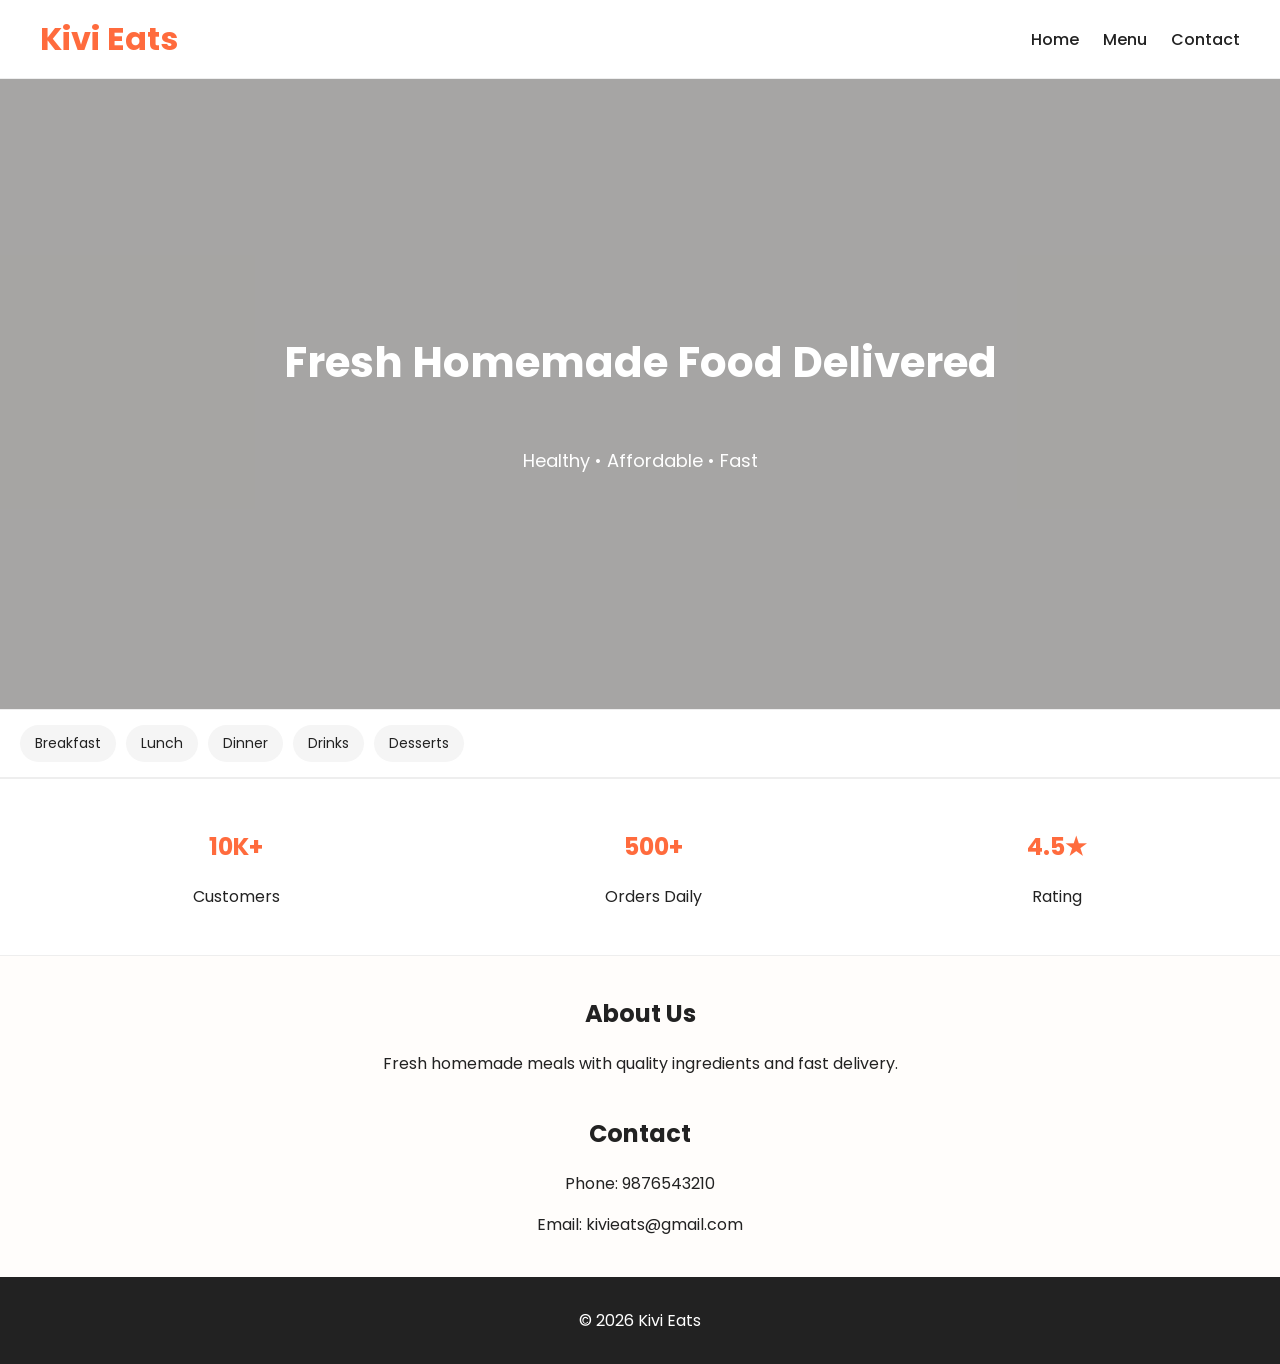
==== index.html @ 1bcd3f33 "Add files via upload" ====
<!DOCTYPE html>
<html lang="en">
<head>
    <meta charset="UTF-8">
    <meta name="viewport" content="width=device-width, initial-scale=1.0">
    <title>Kivi Eats</title>
    <link rel="stylesheet" href="style.css">
</head>

<body>

<!-- NAVBAR -->
<header class="navbar">
    <h1>Kivi Eats</h1>
    <nav>
        <a href="index.html">Home</a>
        <a href="menu.html">Menu</a>   
        <a href="#contact">Contact</a>
    </nav>
</header>

<!-- HERO -->
<section class="hero">
    <h2>Fresh Homemade Food Delivered</h2>
    <p>Healthy • Affordable • Fast</p>
</section>

<!-- CATEGORY BAR -->
<section class="category-bar">
    <a href="menu.html#breakfast">Breakfast</a>
    <a href="menu.html#lunch">Lunch</a>
    <a href="menu.html#dinner">Dinner</a>
    <a href="menu.html#drinks">Drinks</a>
    <a href="menu.html#desserts">Desserts</a>
</section>

<!-- STATS -->
<section class="stats">
    <div>
        <h2>10K+</h2>
        <p>Customers</p>
    </div>
    <div>
        <h2>500+</h2>
        <p>Orders Daily</p>
    </div>
    <div>
        <h2>4.5★</h2>
        <p>Rating</p>
    </div>
</section>

<!-- ABOUT -->
<section class="about">
    <h2>About Us</h2>
    <p>Fresh homemade meals with quality ingredients and fast delivery.</p>
</section>

<!-- CONTACT -->
<section class="contact" id="contact">
    <h2>Contact</h2>
    <p>Phone: 9876543210</p>
    <p>Email: kivieats@gmail.com</p>
</section>

<footer>
    <p>© 2026 Kivi Eats</p>
</footer>

</body>
</html>
---- style.css ----
/* FONT */
@import url('https://fonts.googleapis.com/css2?family=Poppins:wght@300;500;600;700&display=swap');

/* COLORS */
:root {
    --primary: #ff6b3d;
    --bg: #fffdfb;
    --card: #ffffff;
    --text: #222;
    --muted: #777;
}

/* GLOBAL */
body {
    margin: 0;
    font-family: 'Poppins', sans-serif;
    background: var(--bg);
    color: var(--text);
}

/* NAVBAR */
.navbar {
    display: flex;
    justify-content: space-between;
    align-items: center;
    padding: 15px 40px;
    background: white;
    border-bottom: 1px solid #eee;
}

.navbar h1 {
    margin: 0;
    color: var(--primary);
}

.navbar nav a {
    margin-left: 20px;
    text-decoration: none;
    color: var(--text);
    font-weight: 500;
}

/* HERO */
.hero {
    height: 70vh;
    background: url('https://images.unsplash.com/photo-1504674900247-0877df9cc836') no-repeat center/cover;
    display: flex;
    flex-direction: column;
    justify-content: center;
    align-items: center;
    color: white;
    text-align: center;
    position: relative;
}

/* DARK OVERLAY */
.hero::before {
    content: "";
    position: absolute;
    inset: 0;
    background: rgba(0,0,0,0.35);
}

.hero h2, .hero p {
    position: relative;
}

.hero h2 {
    font-size: 42px;
}

.hero p {
    font-size: 18px;
}

/* CATEGORY BAR */
.category-bar {
    display: flex;
    gap: 10px;
    padding: 15px 20px;
    background: white;
    border-top: 1px solid #eee;
    border-bottom: 1px solid #eee;
    overflow-x: auto;
}

.category-bar a {
    text-decoration: none;
    padding: 8px 15px;
    background: #f5f5f5;
    border-radius: 20px;
    color: var(--text);
    font-size: 14px;
    white-space: nowrap;
    transition: 0.2s;
}

.category-bar a:hover {
    background: var(--primary);
    color: white;
}

/* MENU TITLE */
.menu-title {
    text-align: center;
    margin: 25px 0;
    font-size: 28px;
}

/* MENU SECTION */
.menu-section {
    margin: 20px 0;
}

.menu-section h2 {
    margin-left: 20px;
    color: var(--primary);
}

/* HORIZONTAL SCROLL */
.horizontal-scroll {
    display: flex;
    gap: 15px;
    overflow-x: auto;
    padding: 15px 20px;
}

/* FOOD CARD */
.food-card {
    min-width: 170px;
    background: var(--card);
    padding: 15px;
    border-radius: 10px;
    border-top: 3px solid var(--primary);
    box-shadow: 0 4px 10px rgba(0,0,0,0.08);
    transition: 0.2s;
}

.food-card:hover {
    transform: translateY(-5px);
}

.food-card h3 {
    margin: 0;
    font-size: 15px;
}

.food-card p {
    margin-top: 5px;
    color: var(--primary);
    font-weight: 600;
}

/* STATS */
.stats {
    display: flex;
    justify-content: space-around;
    padding: 30px;
    background: white;
    border-top: 1px solid #eee;
    border-bottom: 1px solid #eee;
    text-align: center;
}

.stats h2 {
    color: var(--primary);
}

/* ABOUT + CONTACT */
.about, .contact {
    max-width: 800px;
    margin: 40px auto;
    text-align: center;
}

/* ORDER PAGE */
.order-container {
    max-width: 400px;
    margin: 80px auto;
    padding: 25px;
    background: white;
    border-radius: 10px;
    box-shadow: 0 8px 20px rgba(0,0,0,0.1);
}

input, select, button {
    width: 100%;
    padding: 10px;
    margin: 10px 0;
    border-radius: 5px;
    border: 1px solid #ccc;
}

button {
    background: var(--primary);
    color: white;
    border: none;
}

button:hover {
    background: #e55a2f;
}

/* BILL */
.bill-box {
    margin-top: 15px;
    padding: 10px;
    background: #f5f5f5;
    border-radius: 6px;
}

/* FOOTER */
footer {
    text-align: center;
    padding: 15px;
    background: #222;
    color: white;
}

/* SCROLLBAR */
.horizontal-scroll::-webkit-scrollbar {
    height: 5px;
}

.horizontal-scroll::-webkit-scrollbar-thumb {
    background: #ccc;
    border-radius: 10px;
}

/* MOBILE */
@media (max-width: 600px) {
    .hero h2 {
        font-size: 26px;
    }

    .navbar {
        padding: 10px 20px;
    }
}
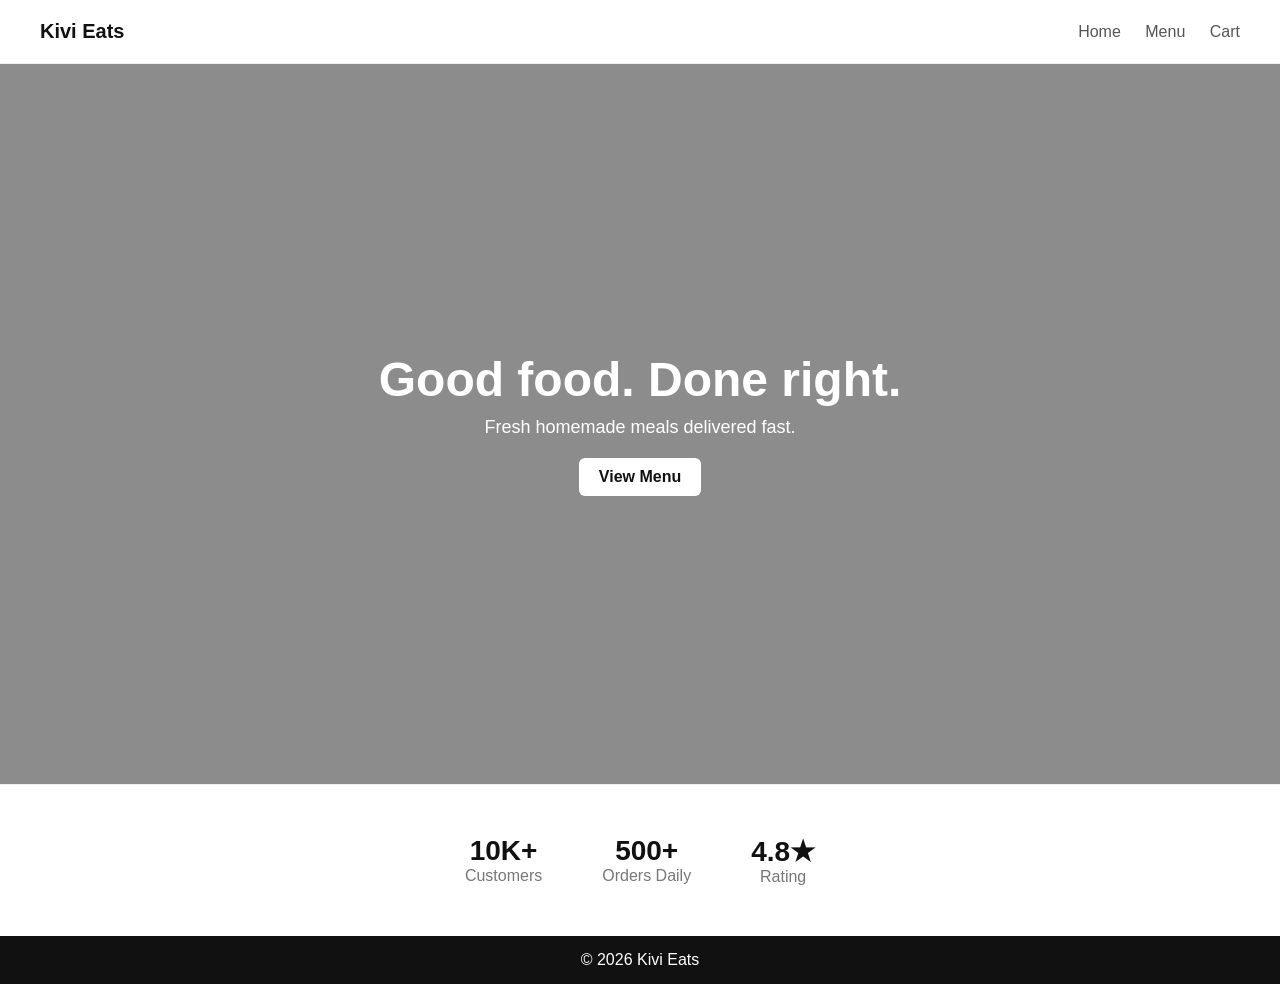
==== commit 2c2ad6b8: "index.html" ====
--- a/index.html
+++ b/index.html
@@ -1,37 +1,31 @@
 <!DOCTYPE html>
 <html lang="en">
 <head>
-    <meta charset="UTF-8">
-    <meta name="viewport" content="width=device-width, initial-scale=1.0">
-    <title>Kivi Eats</title>
-    <link rel="stylesheet" href="style.css">
+<meta charset="UTF-8">
+<meta name="viewport" content="width=device-width, initial-scale=1.0">
+<title>Kivi Eats</title>
+<link rel="stylesheet" href="style.css">
 </head>
 
 <body>
 
-<!-- NAVBAR -->
+<div class="loader" id="loader">
+    <div></div>
+</div>
+
 <header class="navbar">
     <h1>Kivi Eats</h1>
     <nav>
         <a href="index.html">Home</a>
-        <a href="menu.html">Menu</a>   
-        <a href="#contact">Contact</a>
+        <a href="menu.html">Menu</a>
+        <a href="order.html">Cart</a>
     </nav>
 </header>
 
-<!-- HERO -->
 <section class="hero">
-    <h2>Fresh Homemade Food Delivered</h2>
-    <p>Healthy • Affordable • Fast</p>
-</section>
-
-<!-- CATEGORY BAR -->
-<section class="category-bar">
-    <a href="menu.html#breakfast">Breakfast</a>
-    <a href="menu.html#lunch">Lunch</a>
-    <a href="menu.html#dinner">Dinner</a>
-    <a href="menu.html#drinks">Drinks</a>
-    <a href="menu.html#desserts">Desserts</a>
+    <h2>Good food. Done right.</h2>
+    <p>Fresh homemade meals delivered fast.</p>
+    <a href="menu.html" class="btn">View Menu</a>
 </section>
 
 <!-- STATS -->
@@ -45,27 +39,15 @@
         <p>Orders Daily</p>
     </div>
     <div>
-        <h2>4.5★</h2>
+        <h2>4.8★</h2>
         <p>Rating</p>
     </div>
-</section>
-
-<!-- ABOUT -->
-<section class="about">
-    <h2>About Us</h2>
-    <p>Fresh homemade meals with quality ingredients and fast delivery.</p>
-</section>
-
-<!-- CONTACT -->
-<section class="contact" id="contact">
-    <h2>Contact</h2>
-    <p>Phone: 9876543210</p>
-    <p>Email: kivieats@gmail.com</p>
 </section>
 
 <footer>
     <p>© 2026 Kivi Eats</p>
 </footer>
 
+<script src="script.js"></script>
 </body>
-</html>+</html>
--- a/style.css
+++ b/style.css
@@ -1,239 +1,287 @@
-/* FONT */
-@import url('https://fonts.googleapis.com/css2?family=Poppins:wght@300;500;600;700&display=swap');
-
-/* COLORS */
-:root {
-    --primary: #ff6b3d;
-    --bg: #fffdfb;
-    --card: #ffffff;
-    --text: #222;
-    --muted: #777;
-}
-
-/* GLOBAL */
+
+* {
+    margin: 0;
+    padding: 0;
+    box-sizing: border-box;
+    transition: all 0.25s ease;
+}
+
 body {
-    margin: 0;
-    font-family: 'Poppins', sans-serif;
-    background: var(--bg);
-    color: var(--text);
-}
-
-/* NAVBAR */
+    font-family: -apple-system, BlinkMacSystemFont, "Segoe UI", sans-serif;
+    background: #ffffff;
+    color: #111;
+    opacity: 0;
+    animation: fadeIn 0.6s ease forwards;
+}
+
+@keyframes fadeIn {
+    to { opacity: 1; }
+}
+
 .navbar {
     display: flex;
     justify-content: space-between;
     align-items: center;
-    padding: 15px 40px;
-    background: white;
+    padding: 20px 40px;
     border-bottom: 1px solid #eee;
+    background: white;
 }
 
 .navbar h1 {
-    margin: 0;
-    color: var(--primary);
-}
-
-.navbar nav a {
+    font-size: 20px;
+    font-weight: 600;
+}
+
+.navbar a {
+    text-decoration: none;
+    color: #555;
     margin-left: 20px;
-    text-decoration: none;
-    color: var(--text);
-    font-weight: 500;
-}
-
-/* HERO */
+}
+
+.navbar a:hover {
+    color: #111;
+}
 .hero {
-    height: 70vh;
-    background: url('https://images.unsplash.com/photo-1504674900247-0877df9cc836') no-repeat center/cover;
+    height: 80vh;
+    background: url('https://images.unsplash.com/photo-1504674900247-0877df9cc836') center/cover no-repeat;
     display: flex;
     flex-direction: column;
     justify-content: center;
     align-items: center;
-    color: white;
+    position: relative;
     text-align: center;
-    position: relative;
-}
-
-/* DARK OVERLAY */
+    color: white;
+}
+
 .hero::before {
     content: "";
     position: absolute;
     inset: 0;
-    background: rgba(0,0,0,0.35);
-}
-
-.hero h2, .hero p {
-    position: relative;
+    background: rgba(0,0,0,0.45);
 }
 
 .hero h2 {
-    font-size: 42px;
+    font-size: 48px;
+    margin-bottom: 10px;
+    position: relative;
 }
 
 .hero p {
     font-size: 18px;
-}
-
-/* CATEGORY BAR */
-.category-bar {
-    display: flex;
-    gap: 10px;
-    padding: 15px 20px;
-    background: white;
+    margin-bottom: 20px;
+    position: relative;
+}
+
+/* BUTTON */
+.btn {
+    padding: 10px 20px;
+    border-radius: 6px;
+    background: white;
+    color: #111;
+    text-decoration: none;
+    font-weight: 600;
+    position: relative;
+}
+
+.btn:hover {
+    transform: scale(1.05);
+}
+
+.btn:active {
+    transform: scale(0.97);
+}
+.stats {
+    display: flex;
+    justify-content: center;
+    gap: 60px;
+    padding: 50px 20px;
     border-top: 1px solid #eee;
-    border-bottom: 1px solid #eee;
-    overflow-x: auto;
-}
-
-.category-bar a {
-    text-decoration: none;
-    padding: 8px 15px;
+}
+
+.stats div {
+    text-align: center;
+}
+
+.stats h2 {
+    font-size: 28px;
+}
+
+.stats p {
+    color: #777;
+}
+.app-layout {
+    display: grid;
+    grid-template-columns: 200px 1fr 300px;
+    height: 100vh;
+}
+
+/* SIDEBAR */
+.sidebar {
+    border-right: 1px solid #eee;
+    padding: 15px;
+    overflow-y: auto;
+}
+
+.sidebar div {
+    padding: 10px;
+    cursor: pointer;
+    border-radius: 6px;
+}
+
+.sidebar div:hover {
     background: #f5f5f5;
-    border-radius: 20px;
-    color: var(--text);
-    font-size: 14px;
-    white-space: nowrap;
-    transition: 0.2s;
-}
-
-.category-bar a:hover {
-    background: var(--primary);
-    color: white;
-}
-
-/* MENU TITLE */
-.menu-title {
-    text-align: center;
-    margin: 25px 0;
-    font-size: 28px;
-}
-
-/* MENU SECTION */
-.menu-section {
-    margin: 20px 0;
-}
-
-.menu-section h2 {
-    margin-left: 20px;
-    color: var(--primary);
-}
-
-/* HORIZONTAL SCROLL */
-.horizontal-scroll {
-    display: flex;
-    gap: 15px;
-    overflow-x: auto;
-    padding: 15px 20px;
-}
-
-/* FOOD CARD */
-.food-card {
-    min-width: 170px;
-    background: var(--card);
-    padding: 15px;
-    border-radius: 10px;
-    border-top: 3px solid var(--primary);
-    box-shadow: 0 4px 10px rgba(0,0,0,0.08);
-    transition: 0.2s;
-}
-
-.food-card:hover {
-    transform: translateY(-5px);
-}
-
-.food-card h3 {
-    margin: 0;
-    font-size: 15px;
-}
-
-.food-card p {
-    margin-top: 5px;
-    color: var(--primary);
-    font-weight: 600;
-}
-
-/* STATS */
-.stats {
-    display: flex;
-    justify-content: space-around;
-    padding: 30px;
-    background: white;
-    border-top: 1px solid #eee;
-    border-bottom: 1px solid #eee;
-    text-align: center;
-}
-
-.stats h2 {
-    color: var(--primary);
-}
-
-/* ABOUT + CONTACT */
-.about, .contact {
-    max-width: 800px;
-    margin: 40px auto;
-    text-align: center;
-}
-
-/* ORDER PAGE */
-.order-container {
-    max-width: 400px;
-    margin: 80px auto;
-    padding: 25px;
-    background: white;
-    border-radius: 10px;
-    box-shadow: 0 8px 20px rgba(0,0,0,0.1);
-}
-
-input, select, button {
+    transform: translateX(5px);
+}
+
+/* MENU AREA */
+.menu-area {
+    padding: 20px;
+    overflow-y: auto;
+}
+
+.menu-area input {
     width: 100%;
     padding: 10px;
+    border: 1px solid #ddd;
+    border-radius: 6px;
+    margin-bottom: 20px;
+}
+
+/* MENU ROW */
+.menu-row {
+    display: flex;
+    justify-content: space-between;
+    padding: 12px 0;
+    border-bottom: 1px solid #eee;
+}
+
+.menu-row:hover {
+    background: #fafafa;
+    padding-left: 10px;
+}
+
+.cart-panel {
+    border-left: 1px solid #eee;
+    padding: 20px;
+    overflow-y: auto;
+    background: #fafafa;
+}
+
+.cart-item {
+    display: flex;
+    justify-content: space-between;
     margin: 10px 0;
-    border-radius: 5px;
-    border: 1px solid #ccc;
-}
-
-button {
-    background: var(--primary);
-    color: white;
+}
+
+.cart-item:hover {
+    transform: scale(1.02);
+}
+    padding: 3px 10px;
+    margin: 0 5px;
+    border: 1px solid #ddd;
+    background: white;
+    cursor: pointer;
+}
+
+.qty-btn:hover {
+    transform: scale(1.1);
+    background: #111;
+    color: white;
+}
+
+.qty-btn:active {
+    transform: scale(0.9);
+}
+
+/* =========================
+   CHECKOUT BUTTON
+========================= */
+#checkoutBtn {
+    width: 100%;
+    padding: 12px;
+    margin-top: 20px;
     border: none;
-}
-
-button:hover {
-    background: #e55a2f;
-}
-
-/* BILL */
-.bill-box {
-    margin-top: 15px;
-    padding: 10px;
-    background: #f5f5f5;
-    border-radius: 6px;
-}
-
-/* FOOTER */
+    background: #111;
+    color: white;
+    border-radius: 6px;
+    cursor: pointer;
+}
+
+#checkoutBtn:hover {
+    transform: scale(1.03);
+}
+
+#checkoutBtn:active {
+    transform: scale(0.97);
+}
+
+.loader {
+    position: fixed;
+    inset: 0;
+    background: white;
+    display: flex;
+    justify-content: center;
+    align-items: center;
+    z-index: 999;
+}
+
+.loader div {
+    width: 40px;
+    height: 40px;
+    border: 4px solid #ddd;
+    border-top: 4px solid #111;
+    border-radius: 50%;
+    animation: spin 1s linear infinite;
+}
+
+@keyframes spin {
+    to { transform: rotate(360deg); }
+}
+.toast {
+    position: fixed;
+    bottom: 20px;
+    right: 20px;
+    background: #111;
+    color: white;
+    padding: 12px 18px;
+    border-radius: 6px;
+    opacity: 0;
+    transform: translateY(20px);
+}
+
+.toast.show {
+    opacity: 1;
+    transform: translateY(0);
+}
+
+::-webkit-scrollbar {
+    width: 6px;
+}
+
+::-webkit-scrollbar-thumb {
+    background: #ddd;
+    border-radius: 10px;
+}
 footer {
     text-align: center;
     padding: 15px;
-    background: #222;
-    color: white;
-}
-
-/* SCROLLBAR */
-.horizontal-scroll::-webkit-scrollbar {
-    height: 5px;
-}
-
-.horizontal-scroll::-webkit-scrollbar-thumb {
-    background: #ccc;
-    border-radius: 10px;
-}
-
-/* MOBILE */
-@media (max-width: 600px) {
+    background: #111;
+    color: white;
+}
+@media (max-width: 900px) {
+    .app-layout {
+        grid-template-columns: 1fr;
+    }
+
+    .sidebar {
+        display: none;
+    }
+
+    .cart-panel {
+        display: none;
+    }
+
     .hero h2 {
-        font-size: 26px;
-    }
-
-    .navbar {
-        padding: 10px 20px;
-    }
-}+        font-size: 28px;
+    }
+}
